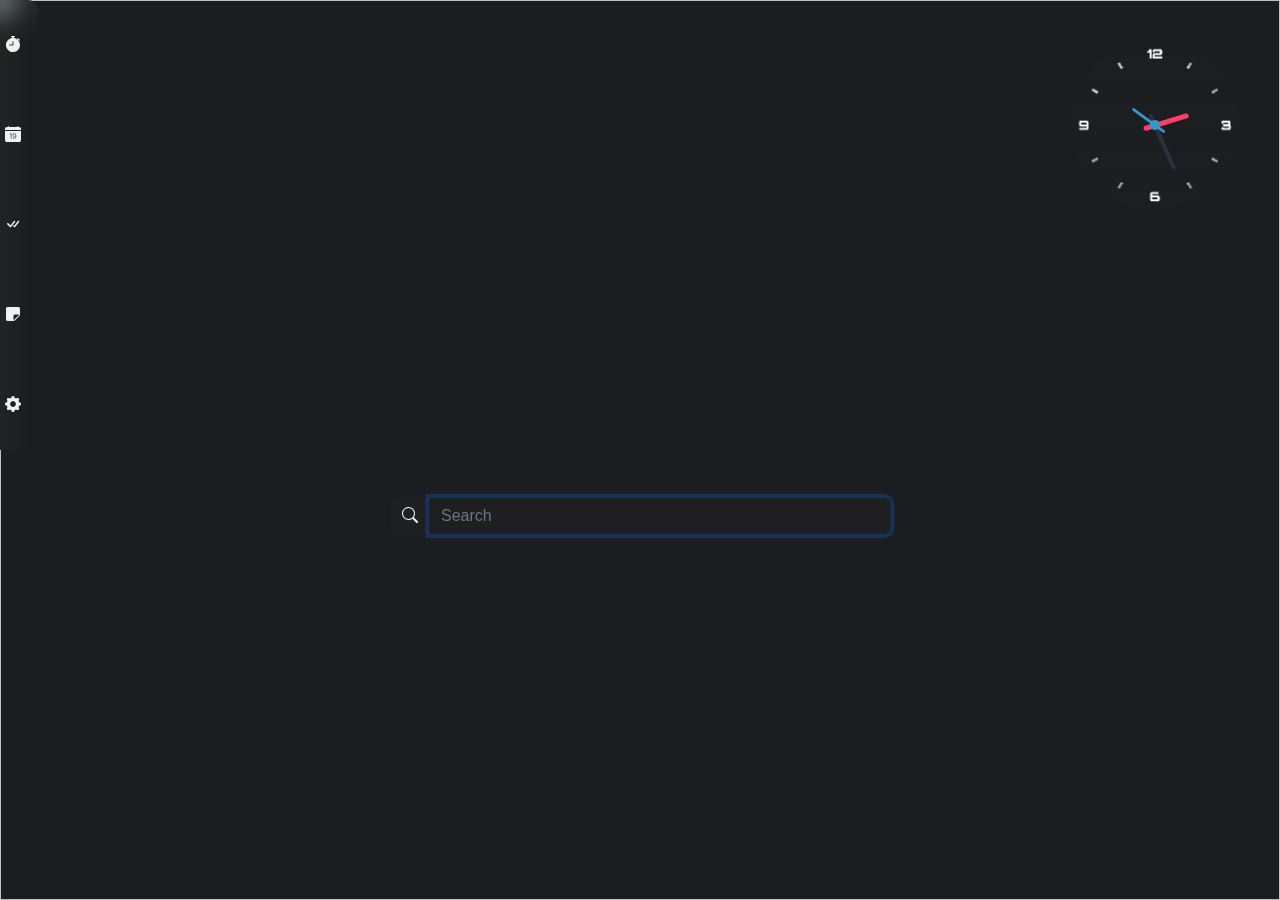
==== indexy.html @ 170839b9 "nothing :I" ====
<!DOCTYPE html>
<html lang="en">
<head>
    <link rel="stylesheet" href="./assets/css/css/bootstrap.min.css" />
    <!-- CSS only -->
    <link
            href="https://cdn.jsdelivr.net/npm/bootstrap@5.2.0-beta1/dist/css/bootstrap.min.css"
            rel="stylesheet"
            integrity="sha384-0evHe/X+R7YkIZDRvuzKMRqM+OrBnVFBL6DOitfPri4tjfHxaWutUpFmBp4vmVor"
            crossorigin="anonymous"
    />
    <link rel="stylesheet" href="https://cdn.jsdelivr.net/npm/bootstrap-icons@1.9.0/font/bootstrap-icons.css" />
    <link rel="stylesheet" href="./assets/css/style.css" />
    <link rel="stylesheet" href="./assets/css/animation.css" />
    <link rel="stylesheet" href="./assets/css/motion.css">
    <link rel="stylesheet" href="./assets/css/css.scss" />
    <meta charset="UTF-8" />
    <title>Home Page</title>
    <style>
        .bi {
            color: #f1f1f1;
        }
        body {
            overflow-x: hidden;
        }
        .body img {
            object-fit: cover;
            width: 100%;
            height: 100%;
        }
    </style>
</head>
<body>
<div class="body position-absolute w-100 h-100" id="body">
    <img src="https://bing.biturl.top/?resolution=1920&format=image&index=0&mkt=zh-CN" />

</div>
</div>
<div style="width: 100%; height: 100%; position: absolute;">
    <div class="row text-light h-100">
        <div class="col-3 h-100">
            <div class="row justify-content-between position-relative h-100">
                <div class="col-1 h-100 position-relative">
                    <!--Apps icon-->
                    <div id="suggest" class="row flex-column justify-content-around align-content-center">
                        <div class="col-12 text-center">
                            <button class="col btn border-0" id="timer">
                                <i class="bi bi-stopwatch-fill"></i>
                            </button>
                        </div>
                        <div class="col-12 text-center">
                            <button class="col btn border-0" id="calendar">
                                <i class="bi bi-calendar-date-fill"></i>
                            </button>
                        </div>
                        <div class="col-12 text-center">
                            <button class="col btn border-0" id="to-do">
                                <i class="bi bi-check-all"></i>
                            </button>
                        </div>
                        <div class="col-12 text-center">
                            <button class="col btn border-0" id="note">
                                <i class="bi bi-sticky-fill"></i>
                            </button>
                        </div>
                        <div class="col-12 text-center">
                            <button
                                    class="col btn border-0"
                                    id="settings"
                                    type="button"
                                    data-bs-toggle="offcanvas"
                                    data-bs-target="#offcanvasExample"
                                    aria-controls="offcanvasExample"
                            >
                                <i class="bi bi-gear-fill"></i>
                            </button>
                        </div>
                    </div>
                </div>
                <div class="col-9 position-relative h-0">
                    <div id="target" class="center w-100 rounded" style="width: 450px"></div>
                </div>
            </div>
        </div>
    </div>

    <!-- Weather -->
    <div id="weather" class="position-absolute" style="width: 300px">
        <section class="ajax-section">
            <div class="container">
                <ul class="cities" style="padding: 0 !important"></ul>
            </div>
        </section>
    </div>
</div>

<!-- Clock -->
<div id="clock" class="clock">
    <div class="clock-bg">
        <img src="assets/Images/clock/base.png" alt="clockBase" />
    </div>
    <div class="hour">
        <span class="hr" id="hr"></span>
    </div>
    <div class="minute">
        <span class="min" id="min"></span>
    </div>
    <div class="second">
        <span class="sec" id="sec"></span>
    </div>
</div>

<!-- JS File -->
<script type="text/javascript" src="assets/javascript/clock.js"></script>

<div class="toolbar position-absolute bottom-0" id="toolbar-mother">
    <div class="row justify-content-around p-2" id="toolbar">
        <!--https://www.google.com/s2/favicons?domain={link url}/-->
    </div>
</div>

<div class="center text-center" style="transform: translate(-50%, -50%)" id="search-box-mother">
    <div class="position-relative">
        <div class="row flex-column text-light">
            <div class="col h1 fw-bold blured" id="Header-name" style="display: flex; justify-content: center"></div>
            <div class="col">
                <form action="https://www.google.com/search" style="position: relative">
                    <div class="input-group mb-3 border-0 center" id="search-time" style="transform: translate(-50%, 0%)">
                        <button class="input-group-text border-0" id="basic-addon1">
                            <i class="bi bi-search"></i>
                        </button>
                        <input
                                title="Type Something for search"
                                type="text"
                                autocapitalize="on"
                                autocomplete
                                class="form-control border-0 text-light"
                                placeholder="Search"
                                aria-label="Search"
                                name="q"
                                aria-describedby="basic-addon1"
                                required
                                id="searchTextField"
                                autofocus
                        />
                    </div>
                </form>
            </div>
        </div>
    </div>
</div>

<!--Setting form-->
<div class="offcanvas offcanvas-start text-light" tabindex="-1" id="offcanvasExample" aria-labelledby="offcanvasExampleLabel">
    <div class="offcanvas-header">
        <h5 class="offcanvas-title" id="offcanvasExampleLabel">Configuration</h5>
        <button type="button" class="btn-close" data-bs-dismiss="offcanvas" aria-label="Configuration"><i class="bi bi-x-lg"></i></button>
    </div>
    <div class="offcanvas-body">
        <form>
            <!-- HERE -->
            <div class="accordion text-light" id="accordionExample">
                <div class="accordion-item text-light">
                    <h2 class="accordion-header text-light" id="headingOne">
                        <button
                                class="accordion-button text-light"
                                type="button"
                                data-bs-toggle="collapse"
                                data-bs-target="#collapseOne"
                                aria-expanded="true"
                                aria-controls="collapseOne"
                        >
                            Personality
                            <i class="bi bi-caret-down-fill"></i>
                        </button>
                    </h2>
                    <div id="collapseOne" class="accordion-collapse collapse show" aria-labelledby="headingOne" data-bs-parent="#accordionExample">
                        <div class="accordion-body">
                            <div class="form-floating mb-3">
                                <input type="text" class="border-0 text-light form-control" id="floatingInput" placeholder="{}" />
                                <label for="floatingInput">Your name is...</label>
                            </div>
                            <select id="animation-text" class="border-0 form-select text-light form-select-lg mb-3" aria-label=".form-select-lg example">
                                <option value="normal" class="bg-dark" selected>✨ Just a normal person</option>
                                <option value="gamer" class="bg-dark">🎮 Gamer</option>
                                <option value="programmer" class="bg-dark">💻 Programmer</option>
                                <option value="boss" class="bg-dark">👑 Boss</option>
                                <option value="student" class="bg-dark">📕 Student</option>
                            </select>
                        </div>
                    </div>
                </div>
                <div class="accordion-item text-light">
                    <h2 class="accordion-header text-light" id="headingTwo">
                        <button
                                class="accordion-button collapsed text-light"
                                type="button"
                                data-bs-toggle="collapse"
                                data-bs-target="#collapseTwo"
                                aria-expanded="false"
                                aria-controls="collapseTwo"
                        >
                            Modules
                            <i class="bi bi-caret-down-fill"></i>
                        </button>
                    </h2>
                    <div id="collapseTwo" class="accordion-collapse collapse" aria-labelledby="headingTwo" data-bs-parent="#accordionExample">
                        <div class="accordion-body">
                            <div class="form-check form-switch py-2">
                                <input class="form-check-input" type="checkbox" role="switch" id="weather-check" checked onclick="role_toggle('weather-check')" />
                                <label class="form-check-label" for="weather-check" onclick="role_toggle('weather-check')">Weather</label>
                            </div>
                            <div class="form-check form-switch py-2">
                                <input class="form-check-input" type="checkbox" role="switch" id="clock-check" checked onclick="role_toggle('clock-check')" />
                                <label class="form-check-label" for="clock-check" onclick="role_toggle('clock-check')">Clock</label>
                            </div>
                            <div class="form-check form-switch py-2">
                                <input class="form-check-input" type="checkbox" role="switch" id="Bing" checked onclick="role_toggle('Bing')" />
                                <label class="form-check-label" for="Bing" onclick="role_toggle('Bing')">Bing Image</label>
                            </div>
                            <div class="form-check form-switch py-2">
                                <input class="form-check-input" type="checkbox" role="switch" id="shortcut-bar" onclick="role_toggle('shortcut-bar')" checked />
                                <label class="form-check-label" for="shortcut-bar" onclick="role_toggle('shortcut-bar')">Bookmarks</label>
                            </div>
                            <div class="form-check form-switch py-2">
                                <input class="form-check-input" type="checkbox" role="switch" id="search-bar" checked onclick="role_toggle('search-bar')" />
                                <label class="form-check-label" for="search-bar" onclick="role_toggle('search-bar')">Search bar</label>
                            </div>
                            <hr class="hr">
                            <p><label for="background-type">Background Type</label></p>
                            <select name="Background-type" id="background-type"
                                    class="border-0 form-select text-light form-select-lg mb-3">
                                <option value="motion" class="bg-dark">motion</option>
                                <option value="image" class="bg-dark">Image</option>
                                <option value="bing" class="bg-dark" selected>Bing wallpaper</option>
                            </select>
                            <hr class="hr" />
                            <div class="form-check form-switch py-2">
                                <input class="form-check-input" type="checkbox" role="switch" id="Text" onclick="role_toggle('Text')" checked/>
                                <label class="form-check-label" for="Text" onclick="role_toggle('Text')">Welcome message</label>
                            </div>
                            <p>Animation</p>
                            <select id="animation-type" class="border-0 form-select text-light form-select-lg mb-3" aria-label=".form-select-lg example">
                                <option value="typing-animation" class="bg-dark" selected>Typing</option>
                                <option value="come-in-text-down" class="bg-dark">Come from down</option>
                                <option value="come-in-text-up" class="bg-dark">come from down 2</option>
                            </select>
                        </div>
                    </div>
                </div>
                <div class="accordion-item text-light">
                    <h2 class="accordion-header text-light" id="headingThree">
                        <button
                                class="accordion-button collapsed text-light"
                                type="button"
                                data-bs-toggle="collapse"
                                data-bs-target="#collapseThree"
                                aria-expanded="false"
                                aria-controls="collapseThree"
                        >
                            Bookmarks
                            <i class="bi bi-caret-down-fill"></i>
                        </button>
                    </h2>
                    <div id="collapseThree" class="accordion-collapse collapse" aria-labelledby="headingThree" data-bs-parent="#accordionExample">
                        <div class="accordion-body">
                            <div class="form-floating mb-3">
                                <input type="url" class="border-0 text-light form-control" id="1" placeholder="{}" value="https://" />
                                <label for="1">Bookmark #1</label>
                            </div>
                            <div class="form-floating mb-3">
                                <input type="url" class="border-0 text-light form-control" id="2" placeholder="{}" value="https://" />
                                <label for="2">Bookmark #2</label>
                            </div>
                            <div class="form-floating mb-3">
                                <input type="url" class="border-0 text-light form-control" id="3" placeholder="{}" value="https://" />
                                <label for="3">Bookmark #3</label>
                            </div>
                            <div class="form-floating mb-3">
                                <input type="url" class="border-0 text-light form-control" id="4" placeholder="{}" value="https://" />
                                <label for="4">Bookmark #4</label>
                            </div>
                            <div class="form-floating mb-3">
                                <input type="url" class="border-0 text-light form-control" id="5" placeholder="{}" value="https://" />
                                <label for="5">Bookmark #5</label>
                            </div>
                            <div class="form-floating mb-3">
                                <input type="url" class="border-0 text-light form-control" id="6" placeholder="{}" value="https://" />
                                <label for="6">Bookmark #6</label>
                            </div>
                        </div>
                    </div>
                </div>
                <div class="accordion-item text-light">
                    <h2 class="accordion-header text-light" id="headingfour">
                        <button
                                class="accordion-button collapsed text-light"
                                type="button"
                                data-bs-toggle="collapse"
                                data-bs-target="#collapsefour"
                                aria-expanded="false"
                                aria-controls="collapsefour"
                        >
                            Pictures
                            <i class="bi bi-caret-down-fill"></i>
                        </button>
                    </h2>
                    <div id="collapsefour" class="accordion-collapse collapse" aria-labelledby="headingfour" data-bs-parent="#accordionExample">
                        <div class="accordion-body">
                            <label class="btn btn-outline-primary btn-sm center-block btn-file w-100">
                                <i class="bi bi-cloud-arrow-up-fill h2 text-primary"></i>
                                <input type="file" class="w-50" id="1-pic" />
                            </label>
                            <label class="btn btn-outline-primary btn-sm center-block btn-file w-100 my-3">
                                <i class="bi bi-cloud-arrow-up-fill h2 text-primary"></i>
                                <input type="file" class="w-50" id="2-pic" />
                            </label>
                            <label class="btn btn-outline-primary btn-sm center-block btn-file w-100">
                                <i class="bi bi-cloud-arrow-up-fill h2 text-primary"></i>
                                <input type="file" class="w-50" id="3-pic" />
                            </label>
                        </div>
                    </div>
                </div>
            </div>
            <button class="btn btn-primary w-100 mt-4" onclick="save_setting()">Save changes</button>
        </form>
    </div>
</div>

<audio src="./assets/musics/mixkit-waiting-ringtone-1354.wav" id="audio"></audio>

<!--JS Import-->
<script src="https://ajax.googleapis.com/ajax/libs/jquery/3.6.0/jquery.min.js"></script>
<script src="./assets/javascript/note.js"></script>
<script src="./assets/javascript/app.js"></script>
<script
        src="https://cdn.jsdelivr.net/npm/bootstrap@5.2.0-beta1/dist/js/bootstrap.bundle.min.js"
        integrity="sha384-pprn3073KE6tl6bjs2QrFaJGz5/SUsLqktiwsUTF55Jfv3qYSDhgCecCxMW52nD2"
        crossorigin="anonymous"
></script>
<script
        src="https://cdn.jsdelivr.net/npm/@popperjs/core@2.11.5/dist/umd/popper.min.js"
        integrity="sha384-Xe+8cL9oJa6tN/veChSP7q+mnSPaj5Bcu9mPX5F5xIGE0DVittaqT5lorf0EI7Vk"
        crossorigin="anonymous"
></script>
<script
        src="https://cdn.jsdelivr.net/npm/bootstrap@5.2.0-beta1/dist/js/bootstrap.min.js"
        integrity="sha384-kjU+l4N0Yf4ZOJErLsIcvOU2qSb74wXpOhqTvwVx3OElZRweTnQ6d31fXEoRD1Jy"
        crossorigin="anonymous"
></script>
<script src="assets/javascript/weather.js"></script>
<script src="./assets/javascript/timer.js"></script>
<script src="./assets/javascript/toolbar.js"></script>
<script src="./assets/javascript/background.js"></script>
<script src="./assets/javascript/results.js"></script>
<script src="./assets/javascript/version.js"></script>
<script src="assets/scripts/headerNames.js"></script>
<script src="assets/javascript/animation.js"></script>
<script src="./assets/javascript/setting.js"></script>
<script src="./assets/javascript/shortcut.js"></script>
<script src="./assets/javascript/link.js"></script>
<script src="./assets/javascript/cps.js"></script>
<script src="./assets/javascript/motion.js"></script>
<script>
    // document.getElementById('suggest').style.height = `${screen.height / 2}px`;
    document.querySelector(':root').style.setProperty('--my-height', `${screen.height / 2}px`)
    document.getElementById("floatingInput").value = localStorage.getItem("user-name") || "";
    document.getElementById("animation-type").value = localStorage.getItem("user-animation") || "";
    document.getElementById("animation-text").value = localStorage.getItem("animation-text") || "";
</script>
<script src="./assets/javascript/check.js"></script>
</body>
</html>
---- assets/css/style.css ----
:root {
    --colors-background: rgba(30, 28, 28, 0.42);
}

body {
    overflow-y: hidden;
}
#suggest {
    position: absolute;
    height: 50%;
    background: var(--colors-background);
    border-bottom-right-radius: 10px;
    border-top-right-radius: 10px;
    backdrop-filter: blur(12px);
    animation: ease-out 750ms toolbar forwards;
}
.textarea {
    background-color: #3a3a3aa9;
    backdrop-filter: blur(12px);
    width: 300px;
    padding: 15px;
}
.blured {
    padding: 15px;
    border-radius: 15px;
    backdrop-filter: blur(12px);
    /*background: linear-gradient(to left bottom, rgba(40, 40, 40, 0.1), rgba(100, 100, 100, 0.1));*/
}
.blured pre {
    color: white;
    mix-blend-mode: difference;
}
.textarea:focus {
    outline: none;
}
.center {
    position: absolute;
    top: 50%;
    left: 50%;
    transform: translate(-50%, 50%);
}
.timer {
    width: 100%;
    height: 100%;
    background: var(--colors-background);
    backdrop-filter: blur(12px);
    padding: 10px;
}
.bg-gray {
    background: #3a3a3a;
}
#tasks .col {
    padding: 12px;
    border-radius: 5px;
    background: #3a3a3a5d;
    cursor: pointer;
}
#tasks {
    height: 350px!important;
    overflow-y: auto;
    display: block;
}
#tasks::-webkit-scrollbar {
    width: 5px;
}
#tasks::-webkit-scrollbar-track {
    background: #fff0;
}
#tasks::-webkit-scrollbar-thumb {
    background-color: #9e9e9e;
    border-radius: 2px;
    transition: background-color 500ms;
}
#tasks::-webkit-scrollbar-thumb:hover {
    background-color: #454545
}
#weather iframe .locationName {
    display: none;
}
#weather {
    color: white;
    list-style-type: none;
    top: 0;
}
li {
    list-style-type: none   ;
}
.city-temp {
    font-size: 20px;
    width: 100%;
    text-align: center;
    font-weight: bold;
}
.toolbar {
    left: 50%;
    width: 50%;
    height: 35px;
    color: white;
    transform: translateX(-50%);
    background-color: var(--colors-background);
    backdrop-filter: blur(12px);
    border-top-left-radius: 12px;
    border-top-right-radius: 12px;
}
#toolbar .col-1 {
    position: relative;
    border-radius: 4px;
    height: 25px;
    padding: 5px;
    background-color: #3a3a3a00;
    transition: background-color 300ms;
    cursor: pointer;
}
#toolbar .col-1:hover {
    background-color: rgba(58, 58, 58, 0.51);
}
#toolbar .col-1 img,#toolbar .col-1 i {
    height: 20px;
    position: absolute;
    transform: translate(-50%, -50%);
    left: 50%;
    top: 50%;
}
#search-time {
    width: 500px;
}
#search-time button, #search-time input {
    background-color: rgba(35, 35, 35, 0.47);
    backdrop-filter: blur(12px);
}
@media (max-width: 1231px) {
    #search-box-mother {
        top: 70px;
    }
    #target .timer {
        width: 400px;
        height: 300px;
    }
    #weather {
        top: 40%;
        right: 0;
    }
    #clock {
        position: absolute;
        top: 60%;
        right: 0;
    }
}
.typing-animation {
    opacity: 0;
    transform: translateY(200px);
    animation: come-in-name ease 500ms forwards;
}
.come-in-text-down {
    opacity: 0;
    transform: translateY(200px);
    animation: come-in-name-down ease 500ms forwards;
}
.come-in-text-up {
    opacity: 0;
    transform: translateY(200px);
    animation: come-in-name-up ease 500ms forwards;
}
.offcanvas {
    background-color: rgba(41, 41, 41, 0.33);
    backdrop-filter: blur(12px);
}
.offcanvas input, .offcanvas select, .offcanvas input:focus {
    background-color: rgba(46, 46, 46, 0.15);
    backdrop-filter: blur(12px);
}
#weather .card {
    margin: 12px;
    backdrop-filter: blur(12px);
    background: #2d2d2d9a;
}
.accordion-item, .accordion-body, .accordion-button, .accordion-header, .accordion-button {
    background: #0000;
    border: none;
}
.accordion-header {
    backdrop-filter: blur(12px);
    background: rgba(25, 25, 25, 0.11);
    transition: background 300ms;
}
.accordion-button:not(.collapsed) {
    background: rgba(18, 18, 18, 0.22);
}
.accordion-button {
    width: 100%;
    justify-content: space-between;
}
.accordion-button::after {
    display: none;
}
.accordion-button i {
    float: right;
    transform: rotate(0);
    transition: transform 200ms;
}
.accordion-button:not(.collapsed) i {
    transform: rotate(180deg);
}
li.city {
    animation: weather 1s ease-out;
}
#toolbar-mother {
    animation: toolbar-2 ease-out 750ms;
}
label.btn.btn-outline-primary:hover > i.bi.text-primary {
    color: #ffffff!important;
    transition: 500ms;
}
::-webkit-file-upload-button { /* chrome and edge */
    display: none;
}

/* Clock */

body {
    height: 100vh;
    display: flex;
    top: 50%;
    justify-content: right;
}


.clock {
    width: 170px;
    height: 170px;
    display: flex;
    align-items: center;
    justify-content: center;
    margin: 40px;
    border-radius: 50%;
    background: linear-gradient(
        180deg, rgba(32, 32, 32, 0.36), rgba(35, 35, 35, 0.22)
    );
    backdrop-filter: blur(12px);
    z-index: 1;
}

.clock .clock-bg img {
    width: 100%;
    height: 100%;
}

.clock::before {
    content: '';
    position: absolute;
    width: 10px;
    height: 10px;
    background: #3497cc;
    border-radius: 50%;
    z-index: 15;
}

.clock .hour,
.clock .minute,
.clock .second {
    position: absolute;
}

.clock .hour,
.clock .hour .hr {
    width: 40px;
    height: 70px;
}

.clock .minute,
.clock .minute .min {
    width: 47px;
    height: 95px;
}

.clock .second,
.clock .second .sec {
    width: 57px;
    height: 57px;
}

.clock .hour .hr,
.clock .minute .min,
.clock .second .sec {
    display: flex;
    justify-content: center;
    position: absolute;
    border-radius: 50%;
}

.clock .hour .hr::before {
    content: '';
    position: absolute;
    width: 5.0px;
    height: 47px;
    background: #ff3d68;
    z-index: 10;
    border-radius: 10px;
}

.clock .minute .min::before {
    content: '';
    position:absolute;
    width: 4px;
    height: 60px;
    background: #30303b;
    z-index: 11;
    border-radius: 8px;
}

.clock .second .sec::before {
    content: '';
    position: absolute;
    width: 3px;
    height: 40px;
    background: #3497cc;
    z-index: 12;
    border-radius: 2px;
}

.hide {
    display: none;
}
#cps {
    height: 450px;
    width: 90%;
    position: relative;
    border-radius: 12px;
    backdrop-filter: blur(12px);
    background: linear-gradient(185deg, rgba(63, 62, 62, 0.29) -10%, rgba(28, 28, 28, 0.24) 100%);
    padding: 3rem;
}
#cps h3 {
    position: absolute;
    top: 50%;
    left: 50%;
    transform: translate(-50%, -50%);
    color: #dad3d3;
    width: 80%;
    text-align: center;
}
#cps .brobro {
    position: absolute;
    top: 0;
    left: 0;
    width: 100%;
    height: 10%;
    display: none;
    color: white;
}
#cps .input-group {
    height: 100%;
}
#cps .input-group > button {
    background: #8a8a8a30;
    backdrop-filter: blur(5px);
    border: none!important;
    outline: none!important;
    color: white;
    width: 50%;
    transition: 350ms width ease-out;
}
#cps .form-control {
    flex: none!important;
}
#cps-cps {
    width: 0!important;
    padding: 0!important;
}
.cps-show button {
    width: 25%!important;
}
.cps-show #cps-cps {
    width: 50%!important;
    padding: .375rem .75rem!important;
    transition-delay: 30ms;
}
.h-0 {
    height: 0!important;
}
#suggest .col-12 {
    width: 50px;
    height: 15%;
    position: relative;
    border-radius: 5px;
    background: #0000;
    transition: background 350ms;
 }
#suggest .col-12:hover {
    background: rgba(48, 48, 59, 0.66);
}
#suggest .col-12 button {
    position: absolute;
    top: 50%;
    left: 50%;
    transform: translate(-50%, -50%);
}
---- assets/css/animation.css ----
@keyframes come-in-name {
    from {
        transform: translateY(0);
        opacity: 0;
    }
    to {
        transform: translateY(0);
        opacity: 1;
    }
}
@keyframes come-in-name-down {
    from {
        transform: translateY(200px);
        opacity: 0;
    }
    to {
        transform: translateY(0);
        opacity: 1;
    }
}
@keyframes come-in-name-up {
    0% {
        transform: translateY(200px);
        opacity: 0;
    }
    60% {
        transform: translateY(-15px);
    }
    100% {
        transform: translateY(0);
        opacity: 1;
    }
}
@keyframes weather {
    from {
        transform: translateY(-200px);
        opacity: 0;
    }
    to {
        opacity: 1;
        transform: translateY(0);
    }
}
@keyframes toolbar {
    from {
        transform: translateX(-200px) translateY(50%);
        opacity: 0;
    }
    to {
        opacity: 1;
        transform: translateX(0) translateY(50%);
    }
}
@keyframes toolbar-2 {
    from {
        transform: translateY(200px) translateX(-50%);
        opacity: 0;
    }
    to {
        opacity: 1;
        transform: translateY(0) translateX(-50%);
    }
}
---- assets/css/motion.css ----
#glass {
    backdrop-filter: blur(8px);
    position: absolute;
    z-index: -1;
    width: 100%;
    height: 100%;
}
#body {
    background: #1a1e21;
    z-index: -1;
}
.light #body {
    background: #e5e6ea;
}
#body > div:not(#glass) {
    position: absolute;
    z-index: -2;
    width: 100%;
    height: 100%;
}
@import url('https://fonts.googleapis.com/css?family=Exo:400,700');

*{
    margin: 0px;
    padding: 0px;
}

body{
    font-family: 'Exo', sans-serif;
}


.context {
    width: 100%;
    position: absolute;
    top:50vh;

}

.context h1{
    text-align: center;
    color: #fff;
    font-size: 50px;
}


.area{
    background: #4e54c8;
    background: -webkit-linear-gradient(to left, #8f94fb, #4e54c8);
    width: 100%;
    height:100vh;


}

.circles{
    position: absolute;
    top: 0;
    left: 0;
    width: 100%;
    height: 100%;
    overflow: hidden;
}

.circles li{
    position: absolute;
    display: block;
    list-style: none;
    width: 20px;
    height: 20px;
    background: rgba(255, 255, 255, 0.2);
    animation: animate 25s linear infinite;
    bottom: -150px;

}

.circles li:nth-child(1){
    left: 25%;
    width: 80px;
    height: 80px;
    animation-delay: 0s;
    background: #ec8119;
}


.circles li:nth-child(2){
    left: 10%;
    width: 20px;
    height: 20px;
    animation-delay: 2s;
    animation-duration: 12s;
    background: #ea1285;
}

.circles li:nth-child(3){
    left: 70%;
    width: 20px;
    height: 20px;
    animation-delay: 4s;
    background: #ffffff;
}

.circles li:nth-child(4){
    left: 40%;
    width: 60px;
    height: 60px;
    animation-delay: 0s;
    animation-duration: 18s;
    background: #18f3c8;
}

.circles li:nth-child(5){
    left: 65%;
    width: 20px;
    height: 20px;
    animation-delay: 0s;
    background: #9c22de;
}

.circles li:nth-child(6){
    left: 75%;
    width: 110px;
    height: 110px;
    animation-delay: 3s;
    background: #fad131;
}

.circles li:nth-child(7){
    left: 35%;
    width: 150px;
    height: 150px;
    animation-delay: 7s;
    background: #20f349;
}

.circles li:nth-child(8){
    left: 50%;
    background: #0dcaf0;
    width: 25px;
    height: 25px;
    animation-delay: 15s;
    animation-duration: 45s;
}

.circles li:nth-child(9){
    left: 20%;
    width: 15px;
    height: 15px;
    animation-delay: 2s;
    animation-duration: 35s;
    background: #1f2be7;
}

.circles li:nth-child(10){
    left: 85%;
    width: 150px;
    height: 150px;
    animation-delay: 0s;
    animation-duration: 11s;
    background: #ec115f;
}



@keyframes animate {

    0%{
        transform: translateY(0) rotate(0deg);
        opacity: 1;
        border-radius: 0;
        width: 150px;
        height: 150px;
    }

    100%{
        transform: translateY(-1000px) rotate(720deg);
        opacity: 0;
        width: 0;
        height: 0;
        border-radius: 50%;
    }

}
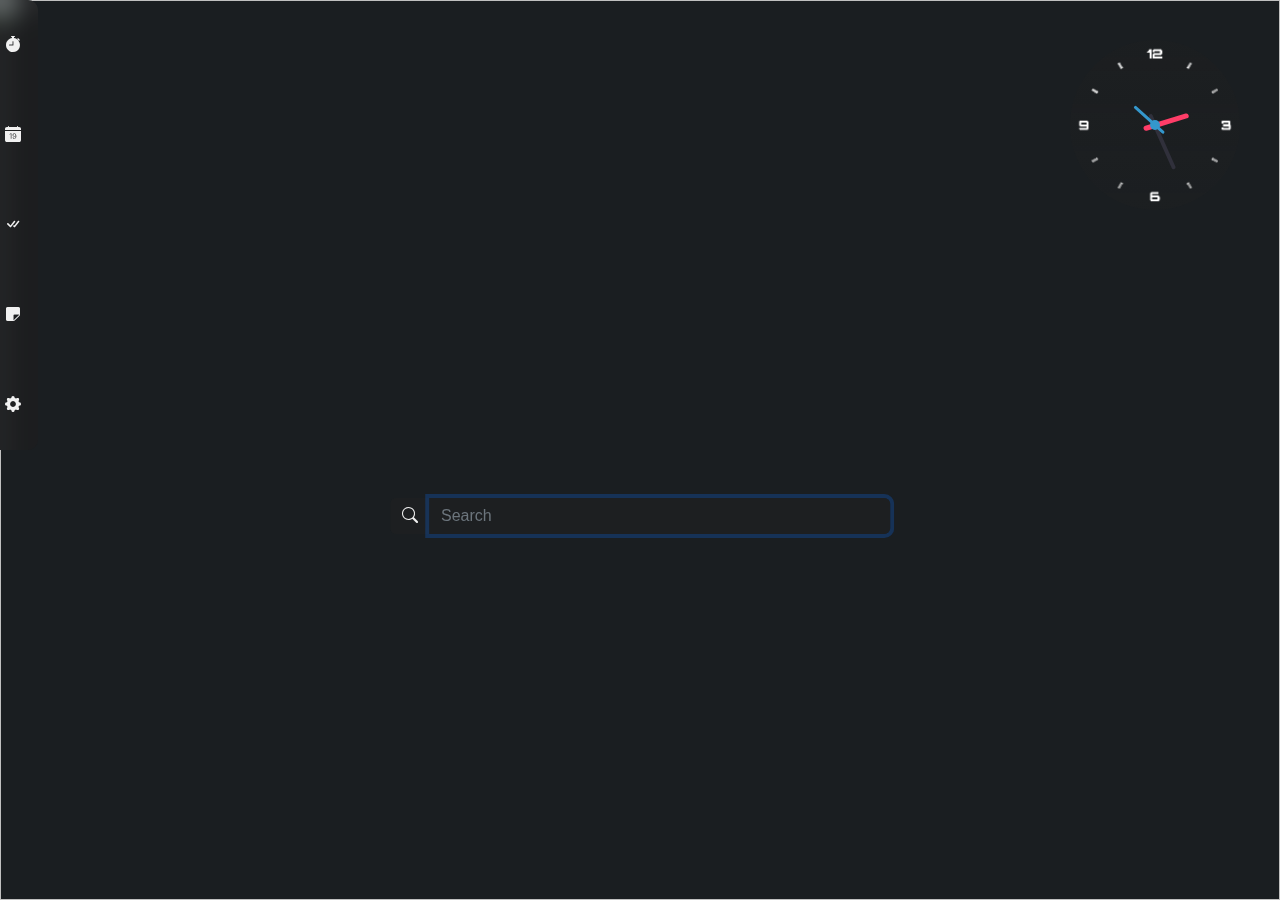
==== commit 3e31a78f: "idk .." ====
--- a/indexy.html
+++ b/indexy.html
@@ -9,6 +9,7 @@
             integrity="sha384-0evHe/X+R7YkIZDRvuzKMRqM+OrBnVFBL6DOitfPri4tjfHxaWutUpFmBp4vmVor"
             crossorigin="anonymous"
     />
+    <link href="https://fonts.cdnfonts.com/css/helvetica-neue-9" rel="stylesheet">
     <link rel="stylesheet" href="https://cdn.jsdelivr.net/npm/bootstrap-icons@1.9.0/font/bootstrap-icons.css" />
     <link rel="stylesheet" href="./assets/css/style.css" />
     <link rel="stylesheet" href="./assets/css/animation.css" />
--- a/assets/css/style.css
+++ b/assets/css/style.css
@@ -24,6 +24,8 @@
     padding: 15px;
     border-radius: 15px;
     backdrop-filter: blur(12px);
+    /*font-size: 65px;*/
+    font-weight: bolder;
     /*background: linear-gradient(to left bottom, rgba(40, 40, 40, 0.1), rgba(100, 100, 100, 0.1));*/
 }
 .blured pre {
